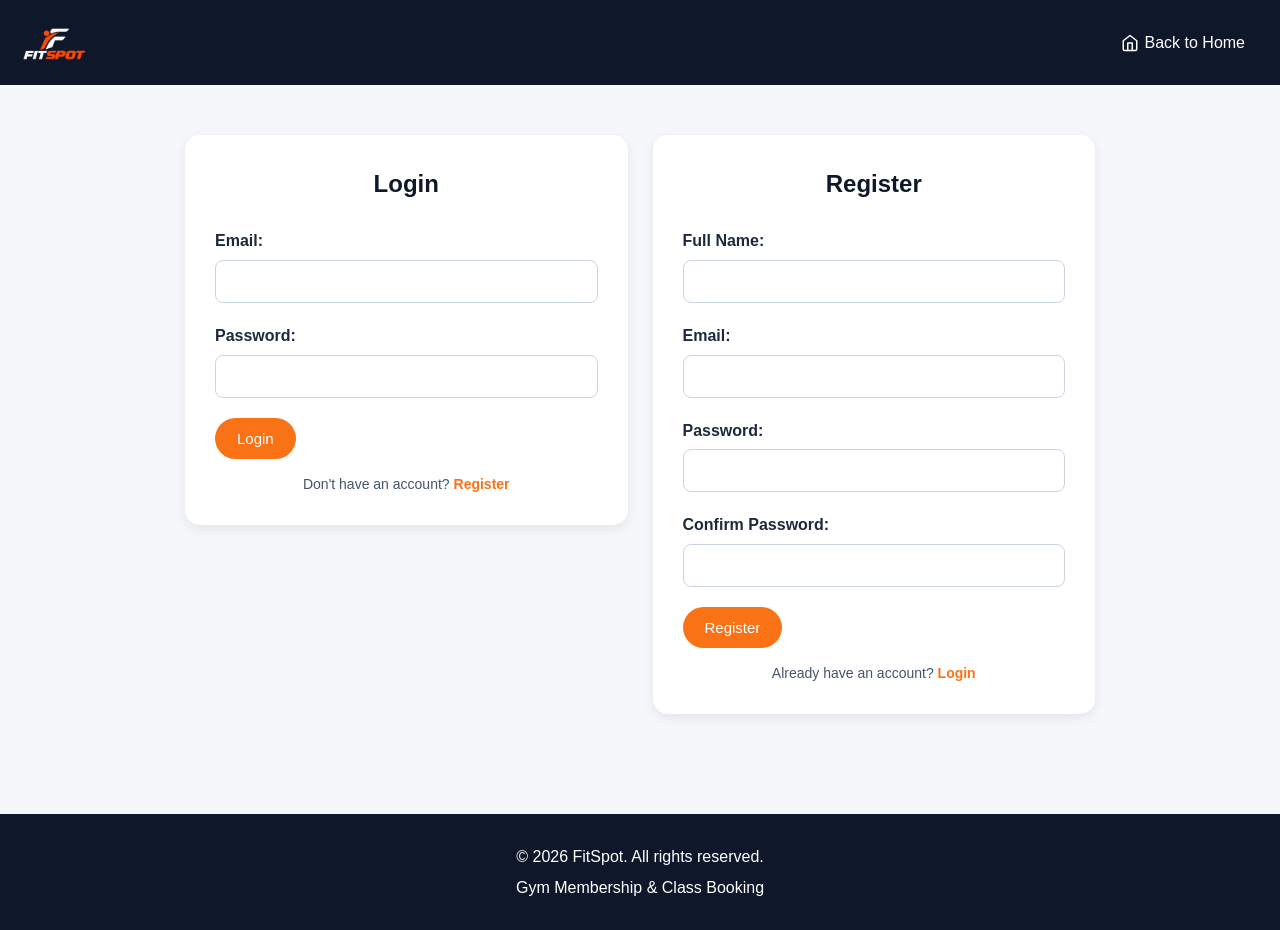
==== pages/login.html @ e0b45c98 "Create login.html" ====
<!DOCTYPE html>
<html lang="en">
<head>
    <meta charset="UTF-8">
    <meta name="viewport" content="width=device-width, initial-scale=1.0">
    <link rel="icon" href="../images/fitstop_white_logo.png" type="image/png">
    <link rel="stylesheet" href="../css/style.css">
    <title>Login / Register - FitSpot</title>
</head>
<body>
<header>
        <div class="brand">
            <a href="../index.html">
                <img src="../images/fitstop_white_logo.png" alt="FitSpot">
            </a>
            <h1 class="visually-hidden">FitSpot - Gym Membership &amp; Class Booking</h1>
        </div>

        <div class="header-spacer" aria-hidden="true"></div>

        <div class="header-actions">
            <a href="../index.html" class="login-link">
                <svg xmlns="http://www.w3.org/2000/svg" width="18" height="18" viewBox="0 0 24 24" fill="none" stroke="currentColor" stroke-width="2" stroke-linecap="round" stroke-linejoin="round" aria-hidden="true"><path d="M3 9l9-7 9 7v11a2 2 0 0 1-2 2H5a2 2 0 0 1-2-2z"/><polyline points="9 22 9 12 15 12 15 22"/></svg>
                Back to Home
            </a>
        </div>
    </header>

<main>
<section class="auth-page">
    <div class="auth-card" id="login">
        <h2>Login</h2>

        <form>
            <label for="email">Email:</label>
            <input type="email" id="email" name="email" autocomplete="email">

            <label for="password">Password:</label>
            <input type="password" id="password" name="password" autocomplete="current-password">

            <button type="submit">Login</button>
        </form>

        <p class="card-note">Don't have an account? <a href="#register">Register</a></p>
    </div>

    <div class="auth-card" id="register">
        <h2>Register</h2>

        <form>
            <label for="fullname">Full Name:</label>
            <input type="text" id="fullname" name="fullname" autocomplete="name">

            <label for="reg-email">Email:</label>
            <input type="email" id="reg-email" name="reg-email" autocomplete="email">

            <label for="reg-password">Password:</label>
            <input type="password" id="reg-password" name="reg-password" autocomplete="new-password">

            <label for="confirm-password">Confirm Password:</label>
            <input type="password" id="confirm-password" name="confirm-password" autocomplete="new-password">

            <button type="submit">Register</button>
        </form>

        <p class="card-note">Already have an account? <a href="#login">Login</a></p>
    </div>
</section>
</main>
<footer>
    <p>&copy; 2026 FitSpot. All rights reserved.</p>
    <p>Gym Membership & Class Booking</p>
</footer>

</body>
</html>
---- css/style.css ----
/* ===== GENERAL ===== */

* {
    box-sizing: border-box;
}

body {
    margin: 0;
    font-family: Arial, sans-serif;
    background-color: #f5f7fa;
    color: #1e293b;
    line-height: 1.6;
}

/* ===== HEADER ===== */

header {
    background-color: #0f172a;
    color: rgb(247, 243, 243);
    padding: 20px;
    display: grid;
    grid-template-columns: 1fr auto 1fr;
    align-items: center;
    gap: 15px;
    position: sticky;
    top: 0;
    z-index: 100;
}

header .brand {
    justify-self: start;
    text-align: left;
}

header .brand img {
    display: block;
    height: 45px;
    width: auto;
}

.visually-hidden {
    position: absolute;
    width: 1px;
    height: 1px;
    margin: -1px;
    padding: 0;
    overflow: hidden;
    clip: rect(0, 0, 0, 0);
    white-space: nowrap;
    border: 0;
}

header .header-actions {
    justify-self: end;
    display: flex;
    align-items: center;
    gap: 10px;
}

.search input {
    width: 170px;
    padding: 9px 15px;
    border: 1px solid #334155;
    border-radius: 20px;
    background-color: #1e293b;
    color: white;
    font-size: 14px;
    outline: none;
}

.search input::placeholder {
    color: #94a3b8;
}

.search input:focus {
    border-color: #f97316;
}

.login-link {
    display: flex;
    align-items: center;
    gap: 6px;
    color: white;
    text-decoration: none;
    padding: 9px 15px;
    border-radius: 20px;
    white-space: nowrap;
}

.login-link:hover {
    background-color: #f97316;
}

header h1 {
    margin: 0;
    font-size: 36px;
}

header p {
    margin: 5px 0 0;
}

/* ===== NAVIGATION ===== */

nav {
    display: flex;
    justify-content: center;
    flex-wrap: wrap;
    gap: 10px;
}

nav a {
    color: white;
    text-decoration: none;
    padding: 10px 15px;
    border-radius: 20px;
}

nav a:hover {
    background-color: #f97316;
}

@media (max-width: 768px) {
    header {
        grid-template-columns: 1fr;
        justify-items: center;
        text-align: center;
    }

    header .brand {
        justify-self: center;
        text-align: center;
    }

    header .header-actions {
        justify-self: center;
        flex-wrap: wrap;
        justify-content: center;
    }

    .hero {
        padding: 60px 20px;
    }

    .hero-stats {
        gap: 25px;
    }

    .hero-stats strong {
        font-size: 24px;
    }
}

/* ===== HERO SECTION ===== */

.hero {
    position: relative;
    overflow: hidden;
    text-align: center;
    padding: 60px 20px;
    min-height: calc(100vh - 100px);
    min-height: calc(100dvh - 100px);
    display: flex;
    align-items: center;
    justify-content: center;
    color: white;
    background:
        radial-gradient(circle at 15% 15%, rgba(249, 115, 22, 0.28), transparent 45%),
        radial-gradient(circle at 85% 75%, rgba(249, 115, 22, 0.16), transparent 40%),
        linear-gradient(135deg, #0f172a 0%, #1e293b 55%, #0f172a 100%);
}

.hero-content {
    position: relative;
    width: 100%;
    max-width: 760px;
    margin: 0 auto;
}

.hero-badge {
    display: inline-block;
    padding: 7px 16px;
    border: 1px solid rgba(249, 115, 22, 0.7);
    border-radius: 30px;
    color: #f97316;
    font-size: 12px;
    font-weight: bold;
    letter-spacing: 2px;
    text-transform: uppercase;
    margin-bottom: 22px;
}

.hero h2 {
    margin: 0 0 18px;
    font-size: clamp(36px, 6vw, 58px);
    line-height: 1.15;
    font-weight: 800;
    color: white;
}

.hero h2 span {
    color: #f97316;
}

.hero p {
    max-width: 600px;
    margin: 0 auto 30px;
    font-size: 18px;
    color: #cbd5e1;
}

.hero-actions {
    display: flex;
    justify-content: center;
    flex-wrap: wrap;
    gap: 14px;
    margin-bottom: 50px;
}

.btn-outline {
    background-color: transparent;
    border: 2px solid white;
}

.btn-outline:hover {
    background-color: white;
    color: #0f172a;
}

.hero-stats {
    list-style: none;
    display: flex;
    justify-content: center;
    flex-wrap: wrap;
    gap: 40px;
    margin: 0;
    padding: 25px 0 0;
    border-top: 1px solid rgba(148, 163, 184, 0.25);
}

.hero-stats li {
    display: flex;
    flex-direction: column;
    gap: 4px;
}

.hero-stats strong {
    font-size: 30px;
    color: #f97316;
}

.hero-stats span {
    font-size: 12px;
    letter-spacing: 1.5px;
    text-transform: uppercase;
    color: #94a3b8;
}

/* ===== BUTTONS ===== */

button {
    background-color: #f97316;
    color: white;
    border: none;
    padding: 12px 22px;
    border-radius: 25px;
    cursor: pointer;
    font-size: 15px;
    transition: background-color 0.2s ease, color 0.2s ease, transform 0.2s ease;
}

button:active {
    transform: scale(0.97);
}

button:hover {
    background-color: #ea580c;
}
/* ===== MEMBERSHIP SECTION ===== */

#membership {
    padding: 50px 20px;
    max-width: 1100px;
    margin: 0 auto;
}

#membership h2 {
    text-align: center;
    color: #0f172a;
    margin-bottom: 30px;
}

#membership article {
    background-color: white;
    padding: 25px;
    margin-bottom: 20px;
    border-radius: 15px;
    box-shadow: 0 4px 12px rgba(0, 0, 0, 0.08);
}

#membership article h3 {
    color: #0f172a;
    margin-top: 0;
}

#membership article:hover {
    transform: translateY(-3px);
    transition: 0.2s ease;
}

/* ===== FITNESS CLASSES ===== */

#classes {
    padding: 50px 20px;
    max-width: 1100px;
    margin: 0 auto;
}

#classes h2 {
    text-align: center;
    color: #0f172a;
    margin-bottom: 30px;
}

#classes article {
    background-color: white;
    padding: 25px;
    margin-bottom: 20px;
    border-radius: 15px;
    box-shadow: 0 4px 12px rgba(0, 0, 0, 0.08);
}

#classes article h3 {
    color: #0f172a;
    margin-top: 0;
}

#classes article:hover {
    transform: translateY(-3px);
    transition: 0.2s ease;
}

/* ===== CLASS SCHEDULE ===== */

#schedule {
    padding: 50px 20px;
    max-width: 900px;
    margin: 0 auto;
}

#schedule h2 {
    text-align: center;
    color: #0f172a;
    margin-bottom: 30px;
}

#schedule ul {
    list-style: none;
    padding: 0;
    margin: 0;
}

#schedule li {
    background-color: white;
    padding: 18px 20px;
    margin-bottom: 12px;
    border-radius: 12px;
    box-shadow: 0 3px 10px rgba(0, 0, 0, 0.06);
}

#schedule li:hover {
    transform: translateX(4px);
    transition: 0.2s ease;
}

/* ===== BOOKING FORM ===== */

#booking {
    padding: 50px 20px;
    max-width: 700px;
    margin: 0 auto;
}

#booking h2 {
    text-align: center;
    color: #0f172a;
    margin-bottom: 30px;
}

#booking form {
    background-color: white;
    padding: 30px;
    border-radius: 15px;
    box-shadow: 0 4px 12px rgba(0, 0, 0, 0.08);
}

#booking label {
    display: block;
    margin-bottom: 6px;
    font-weight: bold;
}

#booking input,
#booking select {
    width: 100%;
    padding: 12px;
    margin-bottom: 20px;
    border: 1px solid #cbd5e1;
    border-radius: 8px;
    font-size: 15px;
}

#booking input:focus,
#booking select:focus {
    outline: none;
    border-color: #f97316;
}

/* ===== MY BOOKINGS ===== */

#my-bookings {
    padding: 50px 20px;
    max-width: 700px;
    margin: 0 auto;
}

#my-bookings h2 {
    text-align: center;
    color: #0f172a;
    margin-bottom: 30px;
}

#my-bookings {
    background-color: white;
    border-radius: 15px;
    padding: 30px;
    box-shadow: 0 4px 12px rgba(0, 0, 0, 0.08);
}

#my-bookings p {
    margin: 8px 0;
}

#my-bookings p:nth-of-type(2) {
    font-weight: bold;
    color: #16a34a;
}

#my-bookings button {
    margin-top: 15px;
}

/* ===== LOGIN ===== */

/* ===== LOGIN / REGISTER PAGE ===== */

.auth-page {
    max-width: 950px;
    margin: 0 auto;
    padding: 50px 20px;
    display: grid;
    grid-template-columns: repeat(auto-fit, minmax(300px, 1fr));
    gap: 25px;
    align-items: start;
}

.auth-card {
    background-color: white;
    padding: 30px;
    border-radius: 15px;
    box-shadow: 0 4px 12px rgba(0, 0, 0, 0.08);
}

.auth-card h2 {
    text-align: center;
    color: #0f172a;
    margin-top: 0;
    margin-bottom: 25px;
}

.auth-card label {
    display: block;
    margin-bottom: 6px;
    font-weight: bold;
}

.auth-card input {
    width: 100%;
    padding: 12px;
    margin-bottom: 20px;
    border: 1px solid #cbd5e1;
    border-radius: 8px;
    font-size: 15px;
}

.auth-card input:focus {
    outline: none;
    border-color: #f97316;
}

.card-note {
    text-align: center;
    font-size: 14px;
    color: #475569;
    margin-bottom: 0;
}

.card-note a {
    color: #f97316;
    font-weight: bold;
    text-decoration: none;
}

.card-note a:hover {
    text-decoration: underline;
}

/* ===== LOGIN POPUP ===== */

.modal-overlay {
    position: fixed;
    inset: 0;
    background-color: rgba(15, 23, 42, 0.75);
    display: none;
    align-items: center;
    justify-content: center;
    padding: 20px;
    z-index: 1000;
}

.modal-overlay.is-open {
    display: flex;
}

.modal {
    position: relative;
    width: 100%;
    max-width: 400px;
    max-height: 90vh;
    overflow-y: auto;
    animation: modal-in 0.2s ease;
}

@keyframes modal-in {
    from {
        opacity: 0;
        transform: translateY(-15px) scale(0.97);
    }
    to {
        opacity: 1;
        transform: translateY(0) scale(1);
    }
}

.modal-close {
    position: absolute;
    top: 10px;
    right: 14px;
    background: none;
    border: none;
    border-radius: 0;
    padding: 0;
    font-size: 28px;
    line-height: 1;
    color: #64748b;
    cursor: pointer;
}

.modal-close:hover {
    background: none;
    color: #f97316;
    transform: none;
}

.modal .card-note a {
    cursor: pointer;
}

/* ===== GYM INFORMATION ===== */

aside {
    max-width: 900px;
    margin: 20px auto;
    padding: 30px 20px;
    text-align: center;
    background-color: #0f172a;
    color: white;
    border-radius: 15px;
}

aside h2 {
    margin-top: 0;
}

aside p {
    margin: 8px 0;
}

/* ===== FOOTER ===== */

footer {
    margin-top: 50px;
    padding: 25px 20px;
    text-align: center;
    background-color: #0f172a;
    color: white;
}

footer p {
    margin: 5px 0;
}
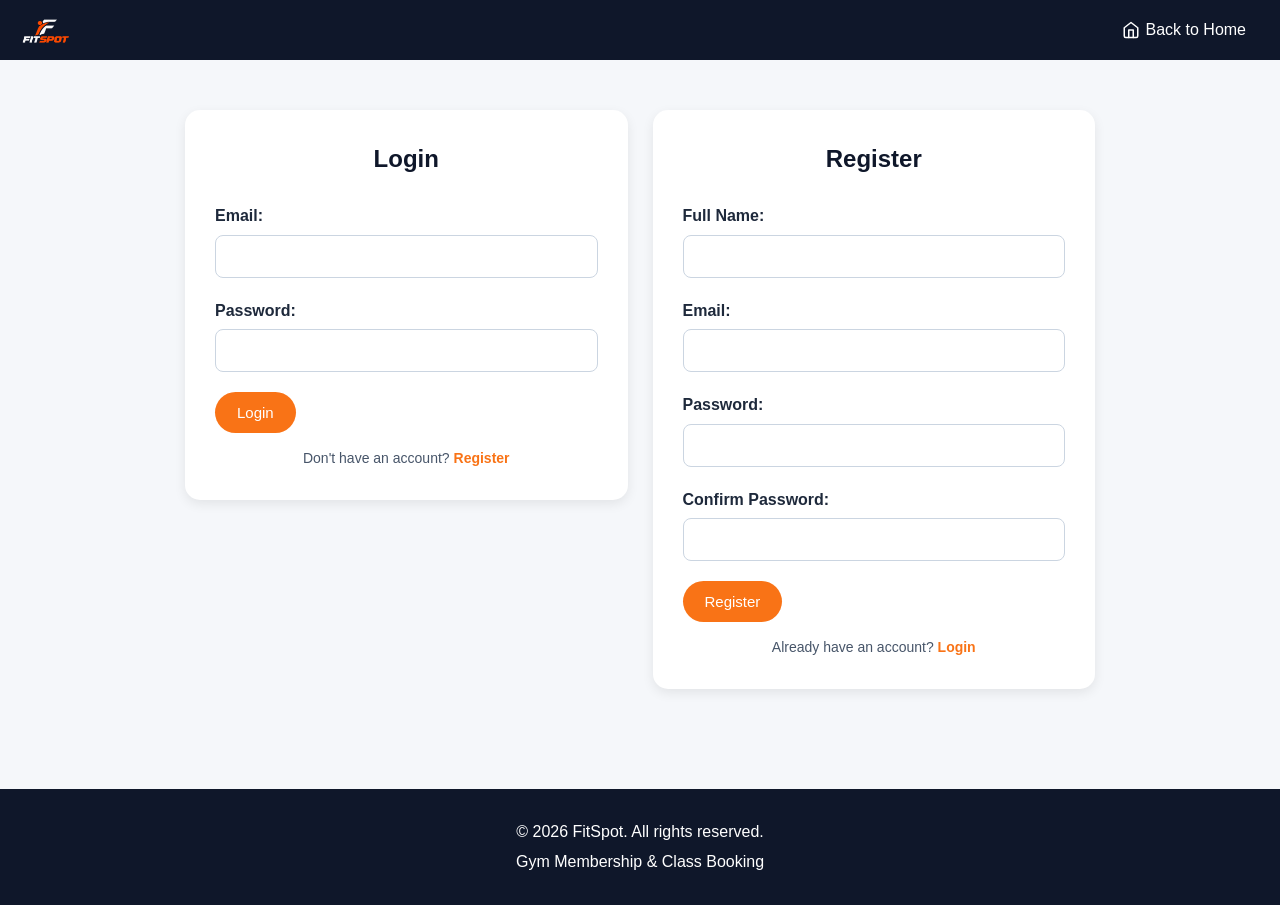
==== commit 0e9e35e3: "Update login.html" ====
--- a/pages/login.html
+++ b/pages/login.html
@@ -31,14 +31,16 @@
     <div class="auth-card" id="login">
         <h2>Login</h2>
 
-        <form>
+        <form id="page-login-form">
             <label for="email">Email:</label>
-            <input type="email" id="email" name="email" autocomplete="email">
+            <input type="email" id="email" name="email" autocomplete="email" required>
 
             <label for="password">Password:</label>
-            <input type="password" id="password" name="password" autocomplete="current-password">
+            <input type="password" id="password" name="password" autocomplete="current-password" required>
 
             <button type="submit">Login</button>
+
+            <p class="form-message" id="page-login-message" hidden></p>
         </form>
 
         <p class="card-note">Don't have an account? <a href="#register">Register</a></p>
@@ -47,7 +49,7 @@
     <div class="auth-card" id="register">
         <h2>Register</h2>
 
-        <form>
+        <form id="page-register-form">
             <label for="fullname">Full Name:</label>
             <input type="text" id="fullname" name="fullname" autocomplete="name">
 
@@ -61,6 +63,8 @@
             <input type="password" id="confirm-password" name="confirm-password" autocomplete="new-password">
 
             <button type="submit">Register</button>
+
+            <p class="form-message" id="page-register-message" hidden></p>
         </form>
 
         <p class="card-note">Already have an account? <a href="#login">Login</a></p>
@@ -72,5 +76,6 @@
     <p>Gym Membership & Class Booking</p>
 </footer>
 
+<script src="../js/script.js" defer></script>
 </body>
 </html>
--- a/css/style.css
+++ b/css/style.css
@@ -17,7 +17,7 @@
 header {
     background-color: #0f172a;
     color: rgb(247, 243, 243);
-    padding: 20px;
+    padding: 10px 20px;
     display: grid;
     grid-template-columns: 1fr auto 1fr;
     align-items: center;
@@ -34,7 +34,7 @@
 
 header .brand img {
     display: block;
-    height: 45px;
+    height: 34px;
     width: auto;
 }
 
@@ -59,7 +59,7 @@
 
 .search input {
     width: 170px;
-    padding: 9px 15px;
+    padding: 7px 14px;
     border: 1px solid #334155;
     border-radius: 20px;
     background-color: #1e293b;
@@ -82,7 +82,7 @@
     gap: 6px;
     color: white;
     text-decoration: none;
-    padding: 9px 15px;
+    padding: 7px 14px;
     border-radius: 20px;
     white-space: nowrap;
 }
@@ -112,7 +112,7 @@
 nav a {
     color: white;
     text-decoration: none;
-    padding: 10px 15px;
+    padding: 7px 13px;
     border-radius: 20px;
 }
 
@@ -140,6 +140,33 @@
 
     .hero {
         padding: 60px 20px;
+    }
+
+    .hero-inner {
+        grid-template-columns: 1fr;
+        gap: 35px;
+    }
+
+    .hero-content {
+        text-align: center;
+    }
+
+    .hero p {
+        margin: 0 auto 30px;
+    }
+
+    .hero-actions,
+    .hero-stats {
+        justify-content: center;
+    }
+
+    .hero-stats li {
+        align-items: center;
+    }
+
+    .hero-media {
+        max-width: 420px;
+        margin: 0 auto;
     }
 
     .hero-stats {
@@ -170,11 +197,20 @@
         linear-gradient(135deg, #0f172a 0%, #1e293b 55%, #0f172a 100%);
 }
 
+.hero-inner {
+    position: relative;
+    width: 100%;
+    max-width: 1100px;
+    margin: 0 auto;
+    display: grid;
+    grid-template-columns: 1fr 1fr;
+    gap: 50px;
+    align-items: center;
+}
+
 .hero-content {
     position: relative;
-    width: 100%;
-    max-width: 760px;
-    margin: 0 auto;
+    text-align: left;
 }
 
 .hero-badge {
@@ -204,14 +240,14 @@
 
 .hero p {
     max-width: 600px;
-    margin: 0 auto 30px;
+    margin: 0 0 30px;
     font-size: 18px;
     color: #cbd5e1;
 }
 
 .hero-actions {
     display: flex;
-    justify-content: center;
+    justify-content: flex-start;
     flex-wrap: wrap;
     gap: 14px;
     margin-bottom: 50px;
@@ -229,10 +265,9 @@
 
 .hero-stats {
     list-style: none;
-    display: flex;
-    justify-content: center;
-    flex-wrap: wrap;
-    gap: 40px;
+    display: grid;
+    grid-template-columns: repeat(4, 1fr);
+    gap: 16px;
     margin: 0;
     padding: 25px 0 0;
     border-top: 1px solid rgba(148, 163, 184, 0.25);
@@ -241,7 +276,9 @@
 .hero-stats li {
     display: flex;
     flex-direction: column;
+    align-items: flex-start;
     gap: 4px;
+    min-width: 0;
 }
 
 .hero-stats strong {
@@ -254,6 +291,75 @@
     letter-spacing: 1.5px;
     text-transform: uppercase;
     color: #94a3b8;
+}
+
+.hero-media {
+    position: relative;
+}
+
+.hero-carousel {
+    position: relative;
+    width: 100%;
+    height: 540px;
+    border-radius: 20px;
+    overflow: hidden;
+    border: 1px solid rgba(148, 163, 184, 0.25);
+    box-shadow: 0 20px 50px rgba(0, 0, 0, 0.45);
+}
+
+.hero-slide {
+    position: absolute;
+    inset: 0;
+    opacity: 0;
+    transform: translateX(50px);
+    transition: opacity 0.7s ease, transform 0.7s ease;
+    pointer-events: none;
+}
+
+.hero-slide.is-active {
+    opacity: 1;
+    transform: translateX(0);
+    pointer-events: auto;
+}
+
+.hero-slide img {
+    display: block;
+    width: 100%;
+    height: 100%;
+    object-fit: cover;
+    object-position: center top;
+}
+
+.hero-dots {
+    position: absolute;
+    bottom: 16px;
+    left: 0;
+    right: 0;
+    display: flex;
+    justify-content: center;
+    gap: 8px;
+    z-index: 2;
+}
+
+.hero-dot {
+    width: 10px;
+    height: 10px;
+    padding: 0;
+    border: none;
+    border-radius: 50%;
+    background-color: rgba(255, 255, 255, 0.5);
+    cursor: pointer;
+    transition: background-color 0.2s ease, transform 0.2s ease;
+}
+
+.hero-dot:hover {
+    background-color: rgba(255, 255, 255, 0.85);
+    transform: none;
+}
+
+.hero-dot.is-active {
+    background-color: #f97316;
+    transform: scale(1.25);
 }
 
 /* ===== BUTTONS ===== */
@@ -416,40 +522,6 @@
     border-color: #f97316;
 }
 
-/* ===== MY BOOKINGS ===== */
-
-#my-bookings {
-    padding: 50px 20px;
-    max-width: 700px;
-    margin: 0 auto;
-}
-
-#my-bookings h2 {
-    text-align: center;
-    color: #0f172a;
-    margin-bottom: 30px;
-}
-
-#my-bookings {
-    background-color: white;
-    border-radius: 15px;
-    padding: 30px;
-    box-shadow: 0 4px 12px rgba(0, 0, 0, 0.08);
-}
-
-#my-bookings p {
-    margin: 8px 0;
-}
-
-#my-bookings p:nth-of-type(2) {
-    font-weight: bold;
-    color: #16a34a;
-}
-
-#my-bookings button {
-    margin-top: 15px;
-}
-
 /* ===== LOGIN ===== */
 
 /* ===== LOGIN / REGISTER PAGE ===== */
@@ -513,6 +585,16 @@
 
 .card-note a:hover {
     text-decoration: underline;
+}
+
+.form-message {
+    margin: -8px 0 0;
+    font-size: 14px;
+    color: #dc2626;
+}
+
+.form-message.is-success {
+    color: #16a34a;
 }
 
 /* ===== LOGIN POPUP ===== */
@@ -534,11 +616,66 @@
 
 .modal {
     position: relative;
+    display: flex;
     width: 100%;
-    max-width: 400px;
+    max-width: 600px;
     max-height: 90vh;
+    padding: 0;
+    overflow: hidden;
+    animation: modal-in 0.2s ease;
+}
+
+.modal-brand {
+    flex: 0 0 190px;
+    display: flex;
+    flex-direction: column;
+    align-items: center;
+    justify-content: center;
+    gap: 12px;
+    padding: 24px 16px;
+    text-align: center;
+    background:
+        radial-gradient(circle at 30% 20%, rgba(249, 115, 22, 0.35), transparent 60%),
+        linear-gradient(160deg, #1e293b 0%, #0f172a 100%);
+}
+
+.modal-brand img {
+    display: block;
+    width: 100%;
+    max-width: 130px;
+    height: auto;
+}
+
+.modal-brand p {
+    margin: 0;
+    font-size: 11px;
+    font-weight: bold;
+    letter-spacing: 1px;
+    text-transform: uppercase;
+    color: #f97316;
+}
+
+.modal-body {
+    flex: 1;
+    min-width: 0;
+    padding: 24px;
     overflow-y: auto;
-    animation: modal-in 0.2s ease;
+}
+
+.modal-body h2 {
+    font-size: 22px;
+    margin-bottom: 18px;
+}
+
+.modal-body label {
+    font-size: 14px;
+    margin-bottom: 5px;
+}
+
+.modal-body input {
+    padding: 9px 12px;
+    margin-bottom: 14px;
+    font-size: 14px;
 }
 
 @keyframes modal-in {
@@ -610,3 +747,44 @@
     margin: 5px 0;
 }
 
+/* ===== HERO - SMALL SCREENS ===== */
+
+@media (max-width: 768px) {
+    .hero-carousel {
+        height: 360px;
+    }
+
+    .modal {
+        flex-direction: column;
+    }
+
+    .modal-brand {
+        flex: none;
+        width: 100%;
+        padding: 22px;
+        gap: 10px;
+    }
+
+    .modal-brand img {
+        max-width: 130px;
+    }
+
+    .hero-stats {
+        gap: 12px;
+    }
+
+    .hero-stats li {
+        align-items: center;
+        text-align: center;
+    }
+
+    .hero-stats strong {
+        font-size: 24px;
+    }
+
+    .hero-stats span {
+        font-size: 11px;
+        letter-spacing: 0.5px;
+    }
+}
+
